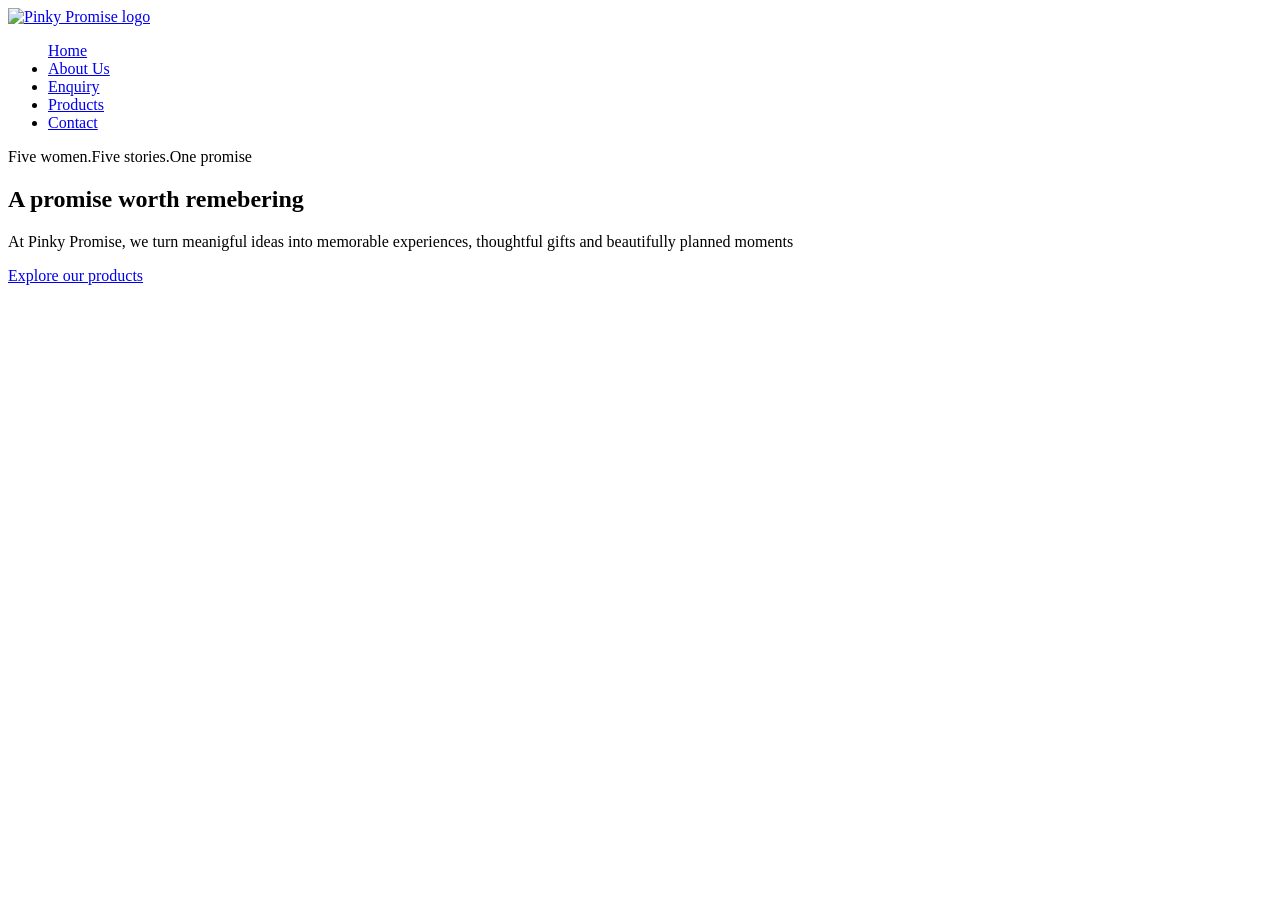
==== index.html @ 16553aa5 "Added index.html" ====
<!DOCTYPE html>
<html lang="en">
<head>
    <meta charset="UTF-8">
    <meta name="viewpoint" content="width=device-width, initial-scale=1.0">

    <title> Pinky Promise | Home</title>

    <link rel="stylesheet" href="css/style.css">

</head>

 <body>
    <header class="site-header">
        <a class="logo" href="index.html">
            <img src="https://canva.link/x95ky3u339ig1zv" alt="Pinky Promise logo">
        </a>

        <nav class="nav">
            <ul>
                <a href="index.html">Home</a>

                <li>
                    <a href="about_us.html">About Us</a>
                </li>
                <li>
                    <a href="enquiry.html">Enquiry</a>
                </li>
                <li>
                    <a href="products.html">Products</a>
                </li>
                <li>
                    <a href="contact.html">Contact</a>
                </li>
            </ul>

        </nav>
        
    </header>

    <main>

        <section class="hero">

            <div class="hero-content">

                <p class="eyebrow">
                    Five women.Five stories.One promise
                </p>

                <h1>
                    A promise worth remebering
                </h1>

                <p>
                    At Pinky Promise, we turn meanigful ideas into memorable experiences,
                    thoughtful gifts and beautifully planned moments
                </p>

                <div class="button-row">

                    <a class="btn btn-primary"
                     href="products.html">
                    Explore our products
                    </a>
                </div>
            </div>
        </section>
    </main>
 </body>
</html>
---- css/style.css ----
*
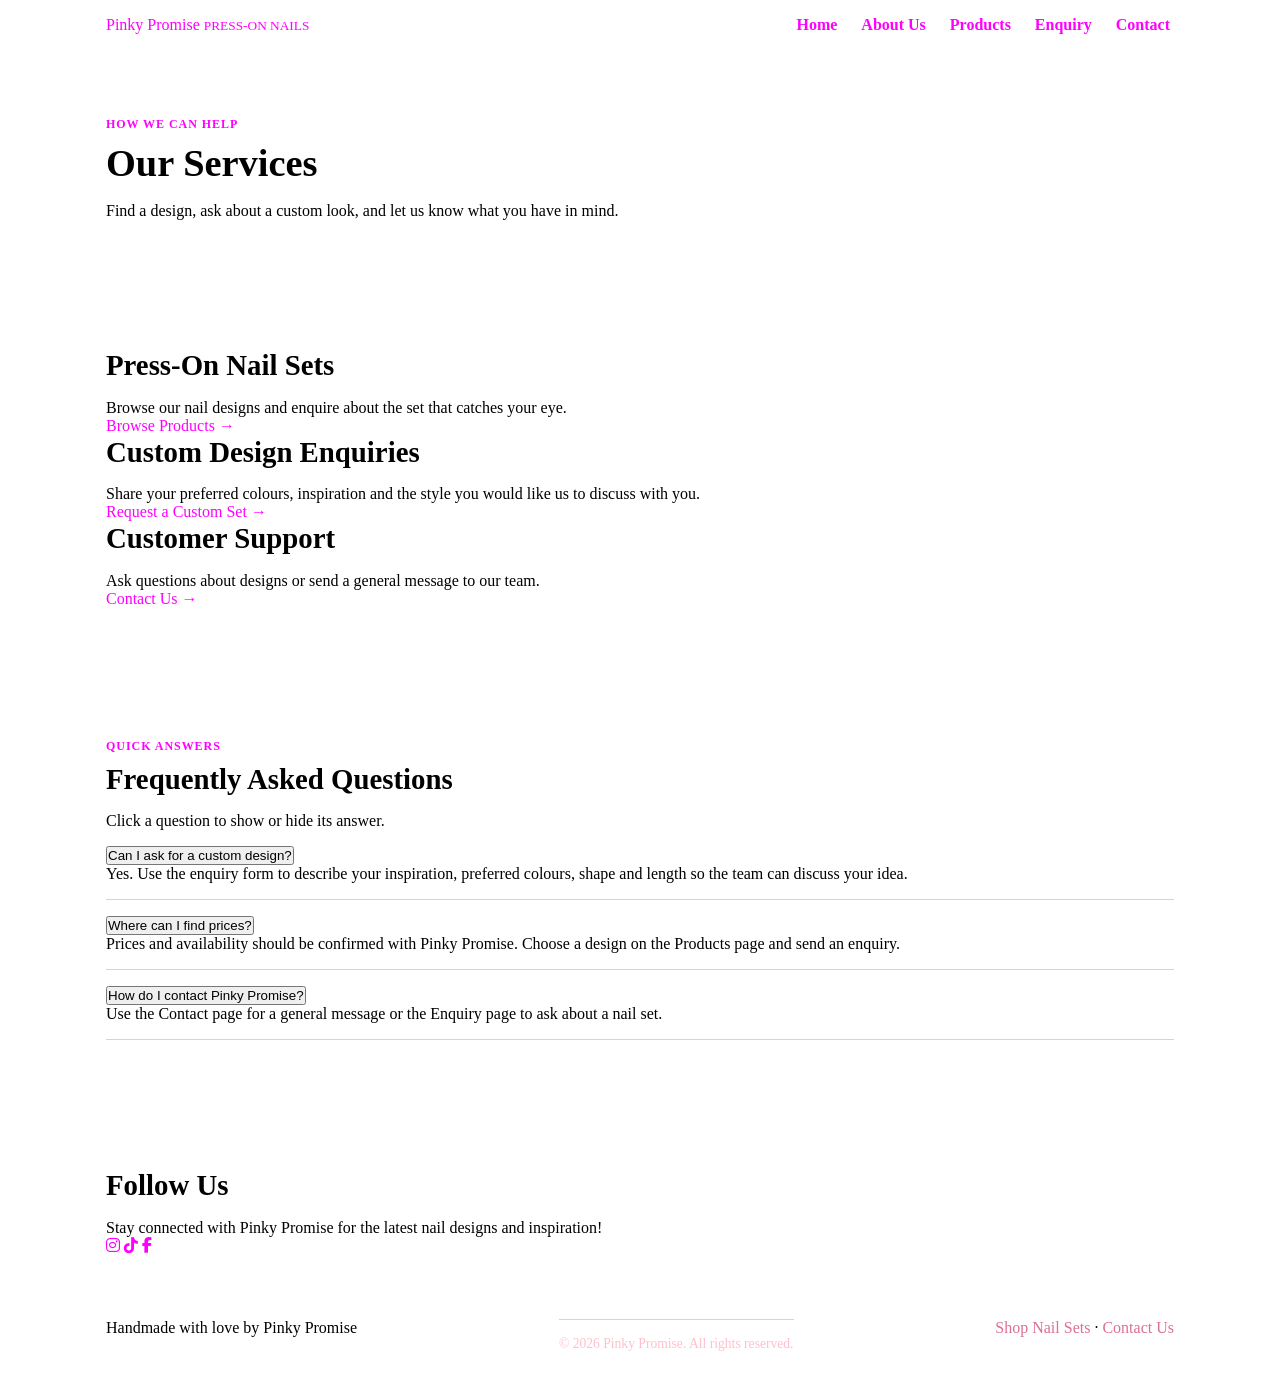
==== commit 93250512: "Add files via upload" ====
--- a/index.html
+++ b/index.html
@@ -2,70 +2,240 @@
 <html lang="en">
 <head>
     <meta charset="UTF-8">
-    <meta name="viewpoint" content="width=device-width, initial-scale=1.0">
-
-    <title> Pinky Promise | Home</title>
+    <meta name="viewport" content="width=device-width, initial-scale=1.0">
+
+    <title>Services | Pinky Promise</title>
+
+    <meta name="description"
+          content="Explore Pinky Promise press-on nail services, custom design enquiries and help choosing a nail set.">
+
+    <meta name="keywords"
+          content="press-on nails, custom nail designs, nail art, Pinky Promise">
+
+    <meta name="author" content="Pinky Promise">
+    <meta name="robots" content="index, follow">
 
     <link rel="stylesheet" href="css/style.css">
-
+    <script src="js/script.js" defer></script>
+    <link rel="stylesheet"
+      href="https://cdnjs.cloudflare.com/ajax/libs/font-awesome/6.7.2/css/all.min.css">
 </head>
 
- <body>
-    <header class="site-header">
-        <a class="logo" href="index.html">
-            <img src="https://canva.link/x95ky3u339ig1zv" alt="Pinky Promise logo">
+<body>
+
+<header class="site-header">
+    <div class="container header-inner">
+
+        <a class="brand" href="index.html">
+            Pinky <span>Promise</span>
+            <small>PRESS-ON NAILS</small>
         </a>
 
-        <nav class="nav">
+        <nav class="main-nav" aria-label="Main navigation">
             <ul>
-                <a href="index.html">Home</a>
-
-                <li>
-                    <a href="about_us.html">About Us</a>
-                </li>
-                <li>
-                    <a href="enquiry.html">Enquiry</a>
-                </li>
-                <li>
-                    <a href="products.html">Products</a>
-                </li>
-                <li>
-                    <a href="contact.html">Contact</a>
-                </li>
+                <li><a href="index.html">Home</a></li>
+                <li><a href="about_us.html">About Us</a></li>
+                <li><a href="products.html">Products</a></li>
+                <li><a href="enquiry.html">Enquiry</a></li>
+                <li><a href="contact.html">Contact</a></li>
             </ul>
-
         </nav>
-        
-    </header>
-
-    <main>
-
-        <section class="hero">
-
-            <div class="hero-content">
-
-                <p class="eyebrow">
-                    Five women.Five stories.One promise
+
+    </div>
+</header>
+
+<main>
+
+    <section class="page-hero">
+        <div class="container">
+            <p class="eyebrow">How we can help</p>
+            <h1>Our Services</h1>
+            <p>
+                Find a design, ask about a custom look, and let us know
+                what you have in mind.
+            </p>
+        </div>
+    </section>
+
+    <section class="section">
+        <div class="container value-grid">
+
+            <article class="value-card">
+                <h2>Press-On Nail Sets</h2>
+                <p>
+                    Browse our nail designs and enquire about the set
+                    that catches your eye.
                 </p>
-
-                <h1>
-                    A promise worth remebering
-                </h1>
-
+                <a class="text-link" href="products.html">
+                    Browse Products &rarr;
+                </a>
+            </article>
+
+            <article class="value-card">
+                <h2>Custom Design Enquiries</h2>
                 <p>
-                    At Pinky Promise, we turn meanigful ideas into memorable experiences,
-                    thoughtful gifts and beautifully planned moments
+                    Share your preferred colours, inspiration and
+                    the style you would like us to discuss with you.
                 </p>
-
-                <div class="button-row">
-
-                    <a class="btn btn-primary"
-                     href="products.html">
-                    Explore our products
-                    </a>
+                <a class="text-link" href="enquiry.html">
+                    Request a Custom Set &rarr;
+                </a>
+            </article>
+
+            <article class="value-card">
+                <h2>Customer Support</h2>
+                <p>
+                    Ask questions about designs or send a general
+                    message to our team.
+                </p>
+                <a class="text-link" href="contact.html">
+                    Contact Us &rarr;
+                </a>
+            </article>
+
+        </div>
+    </section>
+
+    <section class="section section-soft">
+        <div class="container">
+
+            <div class="section-heading">
+                <p class="eyebrow">Quick answers</p>
+                <h2>Frequently Asked Questions</h2>
+                <p>Click a question to show or hide its answer.</p>
+            </div>
+
+            <div class="faq-list">
+
+                <div class="faq-item">
+                    <button
+                        class="faq-question"
+                        type="button"
+                        aria-expanded="false"
+                        aria-controls="faq-design">
+                        Can I ask for a custom design?
+                    </button>
+
+                    <div
+                        class="faq-answer is-hidden"
+                        id="faq-design">
+                        <p>
+                            Yes. Use the enquiry form to describe your
+                            inspiration, preferred colours, shape and
+                            length so the team can discuss your idea.
+                        </p>
+                    </div>
                 </div>
+
+                <div class="faq-item">
+                    <button
+                        class="faq-question"
+                        type="button"
+                        aria-expanded="false"
+                        aria-controls="faq-prices">
+                        Where can I find prices?
+                    </button>
+
+                    <div
+                        class="faq-answer is-hidden"
+                        id="faq-prices">
+                        <p>
+                            Prices and availability should be confirmed
+                            with Pinky Promise. Choose a design on the
+                            Products page and send an enquiry.
+                        </p>
+                    </div>
+                </div>
+
+                <div class="faq-item">
+                    <button
+                        class="faq-question"
+                        type="button"
+                        aria-expanded="false"
+                        aria-controls="faq-contact">
+                        How do I contact Pinky Promise?
+                    </button>
+
+                    <div
+                        class="faq-answer is-hidden"
+                        id="faq-contact">
+                        <p>
+                            Use the Contact page for a general message
+                            or the Enquiry page to ask about a nail set.
+                        </p>
+                    </div>
+                </div>
+
             </div>
-        </section>
-    </main>
- </body>
+        </div>
+    </section>
+
+</main>
+
+
+<!-- Follow Us Section -->
+<section class="follow-us">
+    <div class="container">
+        <h2>Follow Us</h2>
+
+        <p>
+            Stay connected with Pinky Promise for the latest nail designs
+            and inspiration!
+        </p>
+
+        <div class="social-links">
+
+            <a href="https://www.instagram.com/"
+               target="_blank"
+               rel="noopener noreferrer"
+               aria-label="Follow Pinky Promise on Instagram">
+                <i class="fa-brands fa-instagram"></i>
+            </a>
+
+            <a href="https://www.tiktok.com/"
+               target="_blank"
+               rel="noopener noreferrer"
+               aria-label="Follow Pinky Promise on TikTok">
+                <i class="fa-brands fa-tiktok"></i>
+            </a>
+
+            <a href="https://www.facebook.com/"
+               target="_blank"
+               rel="noopener noreferrer"
+               aria-label="Follow Pinky Promise on Facebook">
+                <i class="fa-brands fa-facebook-f"></i>
+            </a>
+
+        </div>
+    </div>
+</section>
+
+
+<footer class="site-footer">
+    <div class="container footer-inner">
+
+        <p>Handmade with love by Pinky Promise</p>
+
+        <p class="copyright">
+            &copy; <span id="year">2026</span>
+            Pinky Promise. All rights reserved.
+        </p>
+
+        <p>
+            <a href="products.html">Shop Nail Sets</a>
+            &middot;
+            <a href="contact.html">Contact Us</a>
+        </p>
+
+    </div>
+</footer>
+
+</body>
+</html>
+
+    </div>
+
+</footer>
+
+</body>
 </html>
--- a/css/style.css
+++ b/css/style.css
@@ -1 +1,625 @@
+* {
+box-sizing: border-box;
+margin: 0;
+padding: 0;
+}
+
+img {
+max-width: 100%;
+display: block;
+}
+a {
+color: magenta;
+text-decoration: none;
+}
+a:hover,
+a:focus {
+color: palevioletred;
+text-decoration: underline;
+}
+
+a:focus-visible,
+button:focus-visible,
+input:focus-visible,
+textarea:focus-visible,
+select:focus-visible,
+label:focus-visible {
+outline: 3px solid magenta;
+outline-offset: 2px;
+}
+
+h1, h2, h3, h4 {
+font-weight: 700;
+line-height: 1.2;
+margin-bottom: 16px;
+}
+h1 { font-size: 2.4rem; }
+h2 { font-size: 1.8rem; }
+h3 { font-size: 1.2rem; }
+p {
+margin-bottom: 
+color pink;
+}
+
+.eyebrow {
+display: inline-block;
+font-size: 0.75rem;
+font-weight: 700;
+letter-spacing: 0.08em;
+text-transform: uppercase;
+color: magenta;
+margin-bottom: 8px;
+}
+
+.container {
+max-width: 1100px;
+margin-left: auto;
+margin-right: auto;
+padding-left: 16px;
+padding-right: 16px;
+}
+
+section {
+padding-top: 64px;
+padding-bottom: 64px;
+}
+.section-alt {
+background-color: magenta;
+}
+.page-header {
+text-align: center;
+padding-top: 64px;
+padding-bottom: 24px;
+}
+.page-header p {
+max-width: 60ch;
+margin-left: auto;
+margin-right: auto;
+}
+
+.btn {
+display: inline-flex;
+align-items: center;
+padding: 12px 24px;
+border-radius: 8px;
+font-weight: 700;
+border: 2px solid transparent;
+cursor: pointer;
+transition: background-color 0.2s ease, color 0.2s ease, border-color 0.2s
+ease;
+}
+.btn i {
+margin-right: 6px;
+}
+
+.btn-primary {
+background-color: hotpink;
+color: hotpink;
+}
+.btn-primary:hover {
+background-color: hotpink;
+}
+.btn-secondary {
+background-color: transparent;
+border-color: magenta;
+color: magenta;
+}
+.btn-secondary:hover {
+background-color: magenta;
+color: pink;
+}
+/* A light-outlined button, made specifically for sitting on top of a
+dark photo (you'll use this on the hero banner shortly), where a
+dark-text button would be hard to read against a photo. */
+.btn-secondary-light {
+background-color: transparent;
+border-color: hotpink;
+color: hotpink;
+}
+.btn-secondary-light:hover {
+background-color: pink;
+color: magenta;
+}
+/* A green button, used for the "Send" button on both forms later in
+this tutorial. */
+.btn-success {
+background-color: pink
+color pink;
+}
+.btn-success:hover {
+background-color: papayawhip;
+}
+.btn-block {
+    display: flex;
+    justify-content: center;
+    width: 100%;
+}
+
+site-header {
+border-bottom: 1px solid magenta;
+position: sticky;
+top: 0;
+background-color: magenta;
+z-index: 100;
+}
+.header-inner {
+display: flex;
+align-items: center;
+justify-content: space-between;
+padding-top: 16px;
+padding-bottom: 16px;
+}
+
+
+.logo {
+font-weight: 700;
+font-size: 1.4rem;
+color: magenta;
+}
+.main-nav ul {
+list-style: none;
+display: flex;
+gap: 16px;
+}
+.main-nav a {
+color: magenta;
+font-weight: 600;
+padding: 6px 4px;
+border-bottom: 2px solid transparent;
+}
+.main-nav a:hover,
+.main-nav a[area-current="page"] {
+color: magenta;
+border-bottom-color: magenta;
+text-decoration: none;
+}
+
+/* The checkbox itself is never visible — it only exists to hold the 
+ open/closed state.  */
+.nav-toggle-input {
+position: absolute;
+opacity: 0;
+pointer-events: none;
+}
+/* The <label> is what the user actually sees and clicks. */
+.nav-toggle {
+display: none;
+align-items: center;
+justify-content: center;
+width: 40px;
+height: 40px;
+border: 1px solid pink;
+border-radius: 8px;
+color: palevioletred;
+font-size: 1.2rem;
+cursor: pointer;
+}
+/* Show only the "closed" (hamburger) icon by default... */
+.nav-toggle .icon-close {
+display: none;
+}
+/* ...then swap which icon is visible once the checkbox is checked. */
+.nav-toggle-input:checked ~ .nav-toggle .icon-open {
+display: none;
+}
+.nav-toggle-input:checked ~ .nav-toggle .icon-close {
+display: inline-block;
+}
+
+site-footer {
+background-color: magenta;
+color:pink;
+padding-top: 40px;
+padding-bottom: 24px;
+}
+.footer-inner {
+display: flex;
+flex-wrap: wrap;
+gap: 40px;
+justify-content: space-between;
+margin-bottom: 24px;
+}
+.site-footer .logo {
+color: pink;
+}
+.site-footer a {
+color: palevioletred;
+}
+.site-footer a:hover {
+color: pink;
+}
+.footer-col h4 {
+color: magenta;
+font-size: 1rem;
+margin-bottom: 8px;
+}
+.copyright {
+border-top: 1px solid pink;
+padding-top: 16px;
+text-align: center;
+font-size: 0.85rem;
+color: pink;
+}
+
+icon-list {
+list-style: none;
+margin-bottom: 16px;
+}
+.icon-list li {
+display: flex;
+align-items: flex-start;
+gap: 10px;
+margin-bottom: 8px;
+}
+.icon-list i {
+color: magenta;
+width: 16px;
+text-align: center;
+margin-top: 4px;
+flex: none;
+}
+.social-list {
+color: magenta;
+list-style: none;
+display: flex;
+flex-wrap: wrap;
+gap: 8px;
+}
+.icon-btn {
+display: inline-flex;
+align-items: center;
+justify-content: center;
+width: 40px;
+height: 40px;
+border-radius: 50%;
+border: 1px solid pink;
+color: magenta;
+font-size: 1rem;
+}
+.icon-btn:hover,
+.icon-btn:focus {
+color: magenta;
+border-color: magenta;
+text-decoration: none;
+}
+.site-footer .icon-btn {
+border-color: palevioletred;
+color: palevioletred;
+}
+.site-footer .icon-btn:hover {
+color: plum;
+border-color: plum;
+}
+
+.hero-banner {
+position: relative;
+overflow: hidden;
+border-radius: 8px;
+margin-top: 40px;
+}
+.hero-photo {
+width: 100%;
+aspect-ratio: 5 / 2;
+object-fit: cover;
+}
+.hero-overlay {
+position: absolute;
+inset: 0;
+display: flex;
+align-items: center;
+background: linear-gradient(
+100deg,
+rgba(48, 35, 46, 0.82) 0%,
+rgba(48, 35, 46, 0.55) 45%,
+rgba(48, 35, 47, 0.15) 100%
+);
+}
+.hero-content {
+color: pink;
+padding: 40px;
+max-width: 520px;
+}
+.hero-content .eyebrow {
+color: plum;
+}
+.hero-content p {
+color: rgba(255, 255, 255, 0.85);
+}
+.hero-buttons {
+display: flex;
+flex-wrap: wrap;
+gap: 16px;
+margin-top: 16px;
+}
+
+split {
+display: flex;
+flex-wrap: wrap;
+align-items: center;
+gap: 40px;
+}
+.split-image,
+.split-text {
+flex: 1 1 340px;
+}
+.split-image img {
+border-radius: 8px;
+width: 100%;
+aspect-ratio: 4 / 3;
+object-fit: cover;
+}
+
+ /* Add this class alongside .split-image whenever the photo should 
+stay a perfect square instead of the usual 4:3 landscape crop —
+used for the portrait photo on the About Us page. */
+.split-image.is-square img {
+aspect-ratio: 1 / 1;
+}
+
+.card-grid {
+display: grid;
+grid-template-columns: repeat(auto-fit, minmax(230px, 1fr));
+gap: 24px;
+margin-top: 40px;
+}
+
+.grid-4 {
+display: grid;
+grid-template-columns: 1fr;
+gap: 24px;
+margin-top: 40px;
+}
+@media (min-width: 560px) {
+.grid-4 {
+grid-template-columns: repeat(2, 1fr);
+}
+}
+@media (min-width: 900px) {
+.grid-4 {
+grid-template-columns: repeat(4, 1fr);
+}
+}
+
+.card {
+background-color: #ffffff;
+border: 1px solid #dfe2ec;
+border-radius: 8px;
+padding: 24px;
+min-height: 190px;
+display: flex;
+flex-direction: column;
+transition: box-shadow 0.2s ease, transform 0.2s ease;
+}
+.card:hover {
+box-shadow: 0 8px 20px rgba(0, 0, 0, 0.08);
+transform: translateY(-3px);
+}
+.card .card-icon {
+font-size: 1.5rem;
+color: magenta;
+margin-bottom: 8px;
+}
+.card p {
+margin-bottom: 0;
+flex: 1;
+}
+
+.product-card {
+border: 1px solid palevioletred;
+border-radius: 8px;
+overflow: hidden;
+background-color: pink;
+display: flex;
+flex-direction: column;
+}
+.product-image {
+    
+                    
+
+position: relative;
+}
+.product-image img {
+   https://images.pexels.com/photos/32875639/pexels-photo-32875639.jpeg
+width: 100%
+aspect-ratio : 1 / 1;
+object-fit cover;
+}
+.add-cart {
+position: absolute;
+top: 10px;
+right: 10px;
+display: inline-flex;
+align-items: center;
+gap: 4px;
+background-color: pink;
+color: magenta;
+font-size: 0.72rem;
+font-weight: 700;
+padding: 5px 10px;
+border-radius: 999px;
+border: 1px solid plum;
+}
+.add-cart:hover {
+color: magenta;
+border-color: magenta;
+}
+.product-card-body {
+padding: 16px;
+display: flex;
+flex-direction: column;
+gap: 4px;
+}
+
+.product-meta {
+display: flex;
+justify-content: space-between;
+font-size: 0.85rem;
+color: magenta;
+}
+
+.visually-hidden {
+position: absolute;
+width: 1px;
+height: 1px;
+padding: 0;
+margin: -1px;
+overflow: hidden;
+clip: rect(0, 0, 0, 0);
+white-space: nowrap;
+border: 0;
+}
+.search-pill {
+position: relative;
+max-width: 420px;
+margin: 0 auto 40px;
+}
+.search-pill i {
+position: absolute;
+top: 50%;
+left: 18px;
+transform: translateY(-50%);
+color: magenta;
+pointer-events: none;
+}
+.search-pill input {
+width: 100%;
+padding: 12px 16px 12px 42px;
+border: 1px solid palevioletred;
+border-radius: 999px;
+font: inherit;
+background-color: pink;
+}
+.search-pill input:focus {
+border-color: magenta;
+}
+
+.form-layout {
+display: flex;
+flex-wrap: wrap;
+gap: 24px;
+align-items: flex-start;
+}
+.form-card,
+.info-card {
+flex: 1 1 340px;
+border: 1px solid pink;
+border-radius: 8px;
+padding: 24px;
+}
+.form-card {
+background-color: palevioletred;
+}
+.form-group {
+margin-bottom: 16px;
+}
+.form-group label {
+display: block;
+font-weight: 600;
+font-size: 0.9rem;
+margin-bottom: 4px;
+}
+.form-group input,
+.form-group select,
+.form-group textarea {
+width: 100%;
+padding: 10px 12px;
+border: 1px solid palevioletred;
+border-radius: 8px;
+font: inherit;
+background-color: pink;
+}
+.form-group input:focus,
+.form-group select:focus,
+.form-group textarea:focus {
+border-color: magenta;
+}
+
+.form-row {
+display: flex;
+gap: 16px;
+flex-wrap: wrap;
+}
+.form-row .form-group {
+flex: 1 1 160px;
+}
+
+.faq-item {
+border-bottom: 1px solid pink;
+padding: 16px 0;
+}
+.faq-item h3 {
+font-size: 1rem;
+margin-bottom: 6px;
+}
+.faq-item h3 i {
+color: magenta;
+margin-right: 6px;
+}
+.faq-item p {
+margin-bottom: 0;
+}
+
+@media (max-width: 700px) {
+/* anything in here only applies when the window is
+700 pixels wide or narrower */
+}
+
+@media (max-width: 700px) {
+.nav-toggle {
+display: flex;
+}
+.main-nav {
+display: none;
+width: 100%;
+}
+.nav-toggle-input:checked ~ .main-nav {
+display: block;
+}
+.main-nav ul {
+flex-direction: column;
+gap: 0;
+padding-bottom: 16px;
+}
+.main-nav a {
+display: block;
+padding: 10px 4px;
+border-bottom: 1px solid pink;
+}
+.header-inner {
+flex-wrap: wrap;
+}
+.hero-photo {
+aspect-ratio: 4 / 3;
+}
+.hero-overlay {
+background: linear-gradient(
+180deg,
+rgba(48, 35, 41, 0.35) 0%,
+rgba(48, 35, 46, 0.88) 100%
+);
+align-items: flex-end;
+}
+.hero-content {
+max-width: 100%;
+}
+h1 { font-size: 1.9rem; }
+h2 { font-size: 1.5rem; }
+}
+
+@media (min-width: 560px) {
+.grid-4 {
+grid-template-columns: repeat(2, 1fr);
+}
+}
+@media (min-width: 900px) {
+.grid-4 {
+grid-template-columns: repeat(4, 1fr);
+}
+}
+
+
+
+
+
+
 *
